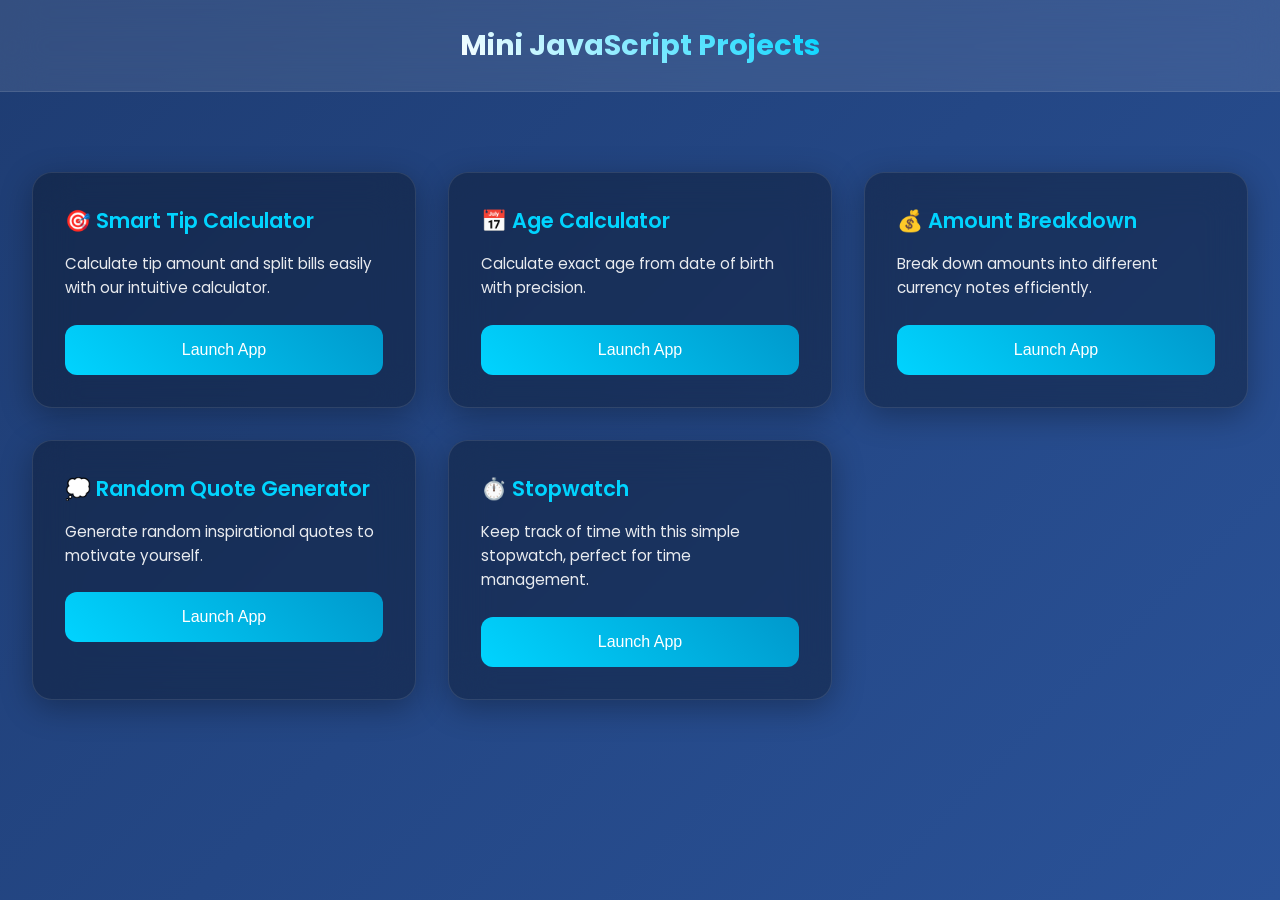
==== index.html @ b796610e "Add files via upload" ====
<!DOCTYPE html>
<html lang="en">
<head>
    <meta charset="UTF-8">
    <meta name="viewport" content="width=device-width, initial-scale=1.0">
    <title>Mini JavaScript Projects</title>
    <link href="https://fonts.googleapis.com/css2?family=Poppins:wght@300;400;500;600;700&display=swap" rel="stylesheet">
    <link rel="stylesheet" href="css/fontawesome.min.css">
    <link rel="stylesheet" href="css/all.min.css">
    <link rel="stylesheet" href="css/owl.carousel.min.css">
    <link rel="stylesheet" href="css/owl.theme.default.min.css">
    <link rel="stylesheet" href="css/bootstrap.min.css">
    <style>
        :root {
            --bg: linear-gradient(135deg, #1e3c72 0%, #2a5298 100%);
            --card-bg: rgba(0, 0, 0, 0.3);
            --text: #ffffff;
            --accent: #00d4ff;
            --card-border: rgba(255, 255, 255, 0.1);
            --glass-shadow: 0 8px 32px rgba(0, 0, 0, 0.3);
            --button-gradient: linear-gradient(45deg, #00d4ff, #0099cc);
        }
        * {
            margin: 0;
            padding: 0;
            box-sizing: border-box;
        }
        body {
            background: var(--bg);
            color: var(--text);
            font-family: 'Poppins', sans-serif;
            min-height: 100vh;
            transition: all 0.3s ease;
            overflow-x: hidden;
        }
        .navbar {
            background: rgba(255, 255, 255, 0.1);
            backdrop-filter: blur(20px);
            border-bottom: 1px solid var(--card-border);
            padding: 1.5rem 2rem;
            display: flex;
            justify-content: center;
            align-items: center;
            position: sticky;
            top: 0;
            z-index: 100;
        }
        .navbar-title {
            font-size: 1.8rem;
            font-weight: 700;
            background: linear-gradient(45deg, #fff, #00d4ff);
            -webkit-background-clip: text;
            -webkit-text-fill-color: transparent;
            background-clip: text;
        }
        .container {
            max-width: 1400px;
            margin: 0 auto;
            padding: 3rem 2rem;
        }
        .main {
            display: grid;
            grid-template-columns: repeat(auto-fit, minmax(350px, 1fr));
            gap: 2rem;
            margin-top: 2rem;
        }
        .box-1 {
            background: var(--card-bg);
            border: 1px solid var(--card-border);
            border-radius: 20px;
            padding: 2rem;
            transition: all 0.4s ease;
            backdrop-filter: blur(20px);
            box-shadow: var(--glass-shadow);
            position: relative;
            overflow: hidden;
        }
        .box-1::before {
            content: '';
            position: absolute;
            top: 0;
            left: 0;
            right: 0;
            height: 3px;
            background: var(--button-gradient);
            transform: scaleX(0);
            transition: transform 0.3s ease;
        }
        .box-1:hover::before {
            transform: scaleX(1);
        }
        .box-1:hover {
            transform: translateY(-10px) scale(1.02);
            box-shadow: 0 20px 40px rgba(0, 0, 0, 0.2);
        }
        .box-1 h2 {
            color: var(--accent);
            font-size: 1.3rem;
            font-weight: 600;
            margin-bottom: 1rem;
            position: relative;
        }
        .box-1 p {
            color: var(--text);
            font-size: 0.95rem;
            margin-bottom: 1.5rem;
            opacity: 0.9;
            line-height: 1.6;
        }
        .box-1 button {
            width: 100%;
            background: var(--button-gradient);
            color: white;
            border: none;
            padding: 1rem;
            border-radius: 12px;
            font-weight: 500;
            cursor: pointer;
            transition: all 0.3s ease;
            font-size: 1rem;
            position: relative;
            overflow: hidden;
        }
        .box-1 button::before {
            content: '';
            position: absolute;
            top: 0;
            left: -100%;
            width: 100%;
            height: 100%;
            background: linear-gradient(90deg, transparent, rgba(255,255,255,0.2), transparent);
            transition: left 0.5s;
        }
        .box-1 button:hover::before {
            left: 100%;
        }
        .box-1 button:hover {
            transform: translateY(-2px);
            box-shadow: 0 10px 20px rgba(0, 212, 255, 0.3);
        }
        @media (max-width: 768px) {
            .navbar {
                padding: 1rem;
            }
            .navbar-title {
                font-size: 1.4rem;
            }
            .container {
                padding: 2rem 1rem;
            }
            .main {
                grid-template-columns: 1fr;
                gap: 1.5rem;
            }
            .box-1 {
                padding: 1.5rem;
            }
        }
    </style>
</head>
<body>
    <div class="navbar">
        <span class="navbar-title">Mini JavaScript Projects</span>
    </div>
    <div class="container">
        <div class="main">
            <div class="box-1">
                <h2>🎯 Smart Tip Calculator</h2>
                <p>Calculate tip amount and split bills easily with our intuitive calculator.</p>
                <button onclick="window.location.href='tip.html'">Launch App</button>
            </div>
            <div class="box-1">
                <h2>📅 Age Calculator</h2>
                <p>Calculate exact age from date of birth with precision.</p>
                <button onclick="window.location.href='age.html'">Launch App</button>
            </div>
            <div class="box-1">
                <h2>💰 Amount Breakdown</h2>
                <p>Break down amounts into different currency notes efficiently.</p>
                <button onclick="window.location.href='currency.html'">Launch App</button>
            </div>
            <div class="box-1">
                <h2>💭 Random Quote Generator</h2>
                <p>Generate random inspirational quotes to motivate yourself.</p>
                <button onclick="window.location.href='Quote.html'">Launch App</button>
            </div>
            <div class="box-1">
                <h2>⏱️ Stopwatch</h2>
                <p>Keep track of time with this simple stopwatch, perfect for time management.</p>
                <button onclick="window.location.href='stopwatch.html'">Launch App</button>
            </div>
        </div>
    </div>
</body>
</html>
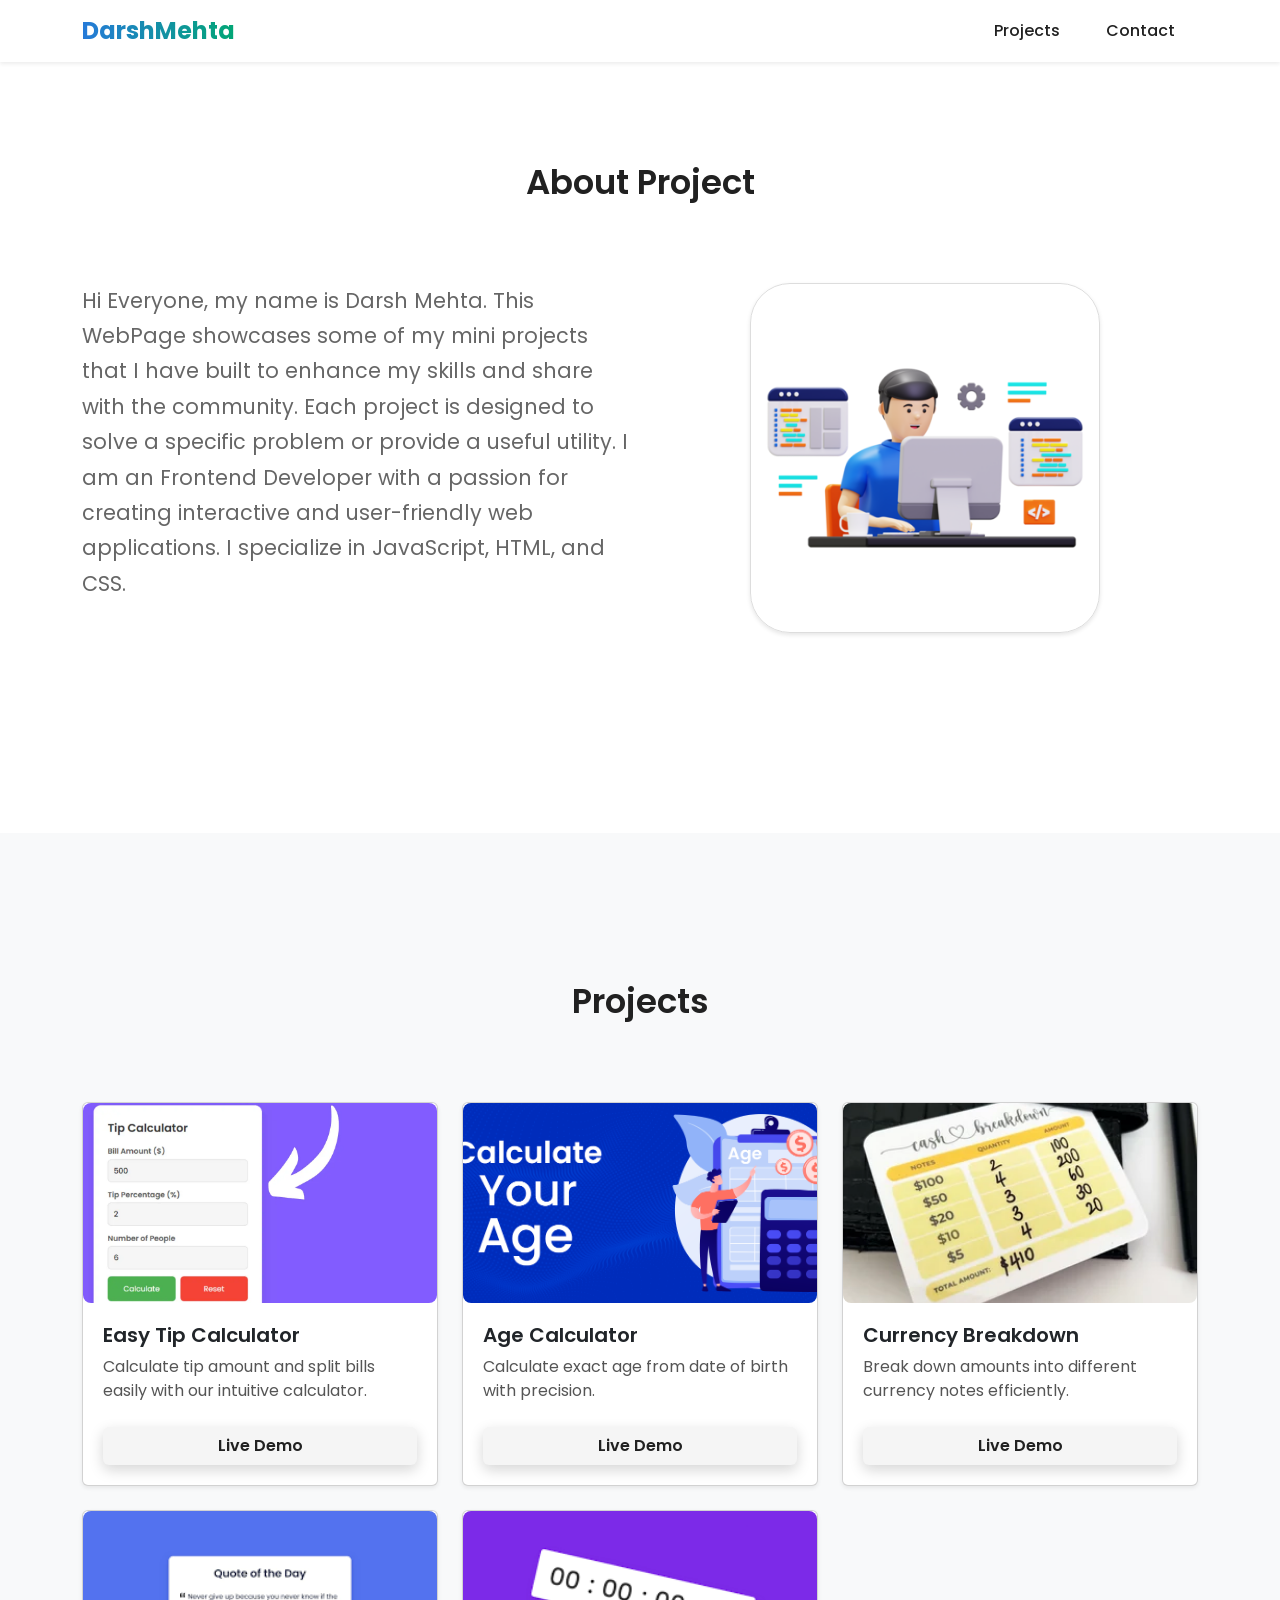
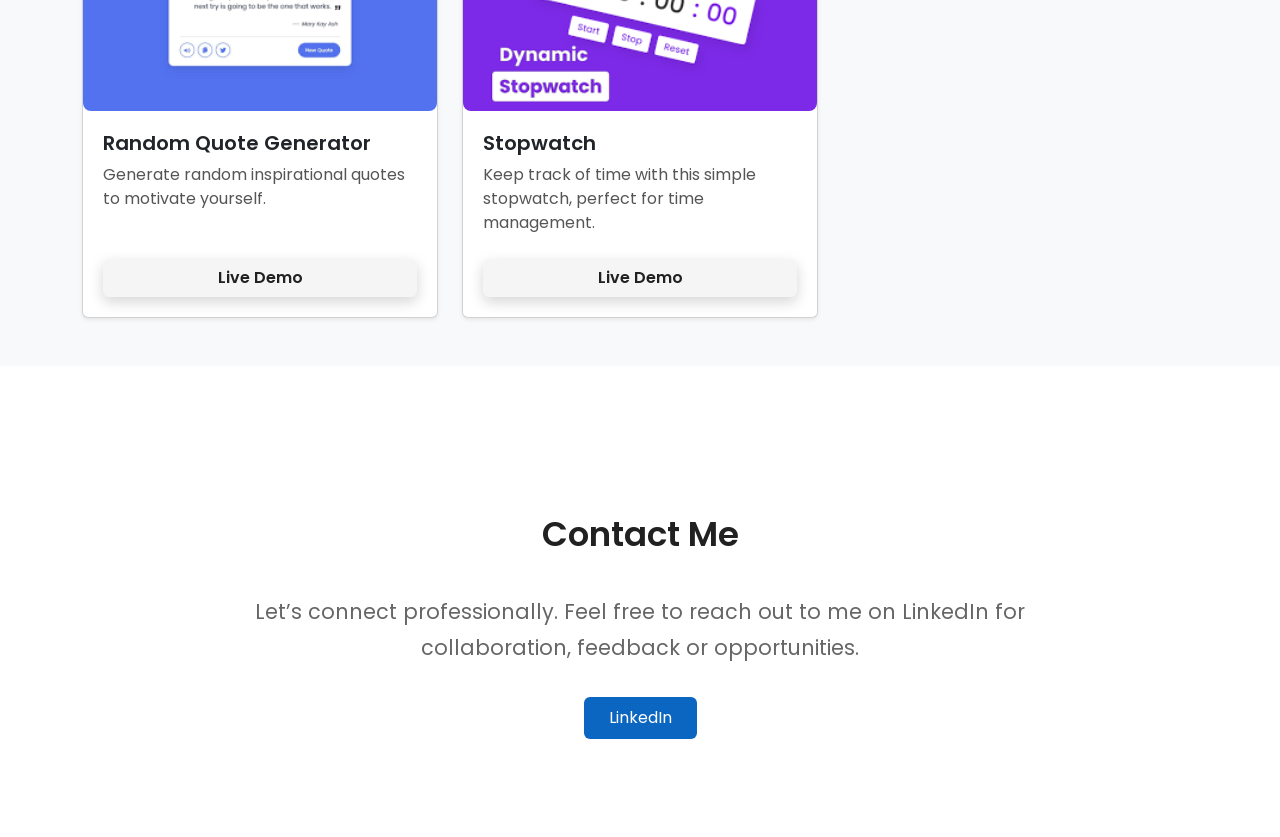
==== commit 3b908e04: "Add files via upload" ====
--- a/index.html
+++ b/index.html
@@ -1,195 +1,235 @@
-<!DOCTYPE html>
-<html lang="en">
-<head>
-    <meta charset="UTF-8">
-    <meta name="viewport" content="width=device-width, initial-scale=1.0">
-    <title>Mini JavaScript Projects</title>
-    <link href="https://fonts.googleapis.com/css2?family=Poppins:wght@300;400;500;600;700&display=swap" rel="stylesheet">
-    <link rel="stylesheet" href="css/fontawesome.min.css">
-    <link rel="stylesheet" href="css/all.min.css">
-    <link rel="stylesheet" href="css/owl.carousel.min.css">
-    <link rel="stylesheet" href="css/owl.theme.default.min.css">
-    <link rel="stylesheet" href="css/bootstrap.min.css">
-    <style>
-        :root {
-            --bg: linear-gradient(135deg, #1e3c72 0%, #2a5298 100%);
-            --card-bg: rgba(0, 0, 0, 0.3);
-            --text: #ffffff;
-            --accent: #00d4ff;
-            --card-border: rgba(255, 255, 255, 0.1);
-            --glass-shadow: 0 8px 32px rgba(0, 0, 0, 0.3);
-            --button-gradient: linear-gradient(45deg, #00d4ff, #0099cc);
-        }
-        * {
-            margin: 0;
-            padding: 0;
-            box-sizing: border-box;
-        }
-        body {
-            background: var(--bg);
-            color: var(--text);
-            font-family: 'Poppins', sans-serif;
-            min-height: 100vh;
-            transition: all 0.3s ease;
-            overflow-x: hidden;
-        }
-        .navbar {
-            background: rgba(255, 255, 255, 0.1);
-            backdrop-filter: blur(20px);
-            border-bottom: 1px solid var(--card-border);
-            padding: 1.5rem 2rem;
-            display: flex;
-            justify-content: center;
-            align-items: center;
-            position: sticky;
-            top: 0;
-            z-index: 100;
-        }
-        .navbar-title {
-            font-size: 1.8rem;
-            font-weight: 700;
-            background: linear-gradient(45deg, #fff, #00d4ff);
-            -webkit-background-clip: text;
-            -webkit-text-fill-color: transparent;
-            background-clip: text;
-        }
-        .container {
-            max-width: 1400px;
-            margin: 0 auto;
-            padding: 3rem 2rem;
-        }
-        .main {
-            display: grid;
-            grid-template-columns: repeat(auto-fit, minmax(350px, 1fr));
-            gap: 2rem;
-            margin-top: 2rem;
-        }
-        .box-1 {
-            background: var(--card-bg);
-            border: 1px solid var(--card-border);
-            border-radius: 20px;
-            padding: 2rem;
-            transition: all 0.4s ease;
-            backdrop-filter: blur(20px);
-            box-shadow: var(--glass-shadow);
-            position: relative;
-            overflow: hidden;
-        }
-        .box-1::before {
-            content: '';
-            position: absolute;
-            top: 0;
-            left: 0;
-            right: 0;
-            height: 3px;
-            background: var(--button-gradient);
-            transform: scaleX(0);
-            transition: transform 0.3s ease;
-        }
-        .box-1:hover::before {
-            transform: scaleX(1);
-        }
-        .box-1:hover {
-            transform: translateY(-10px) scale(1.02);
-            box-shadow: 0 20px 40px rgba(0, 0, 0, 0.2);
-        }
-        .box-1 h2 {
-            color: var(--accent);
-            font-size: 1.3rem;
-            font-weight: 600;
-            margin-bottom: 1rem;
-            position: relative;
-        }
-        .box-1 p {
-            color: var(--text);
-            font-size: 0.95rem;
-            margin-bottom: 1.5rem;
-            opacity: 0.9;
-            line-height: 1.6;
-        }
-        .box-1 button {
-            width: 100%;
-            background: var(--button-gradient);
-            color: white;
-            border: none;
-            padding: 1rem;
-            border-radius: 12px;
-            font-weight: 500;
-            cursor: pointer;
-            transition: all 0.3s ease;
-            font-size: 1rem;
-            position: relative;
-            overflow: hidden;
-        }
-        .box-1 button::before {
-            content: '';
-            position: absolute;
-            top: 0;
-            left: -100%;
-            width: 100%;
-            height: 100%;
-            background: linear-gradient(90deg, transparent, rgba(255,255,255,0.2), transparent);
-            transition: left 0.5s;
-        }
-        .box-1 button:hover::before {
-            left: 100%;
-        }
-        .box-1 button:hover {
-            transform: translateY(-2px);
-            box-shadow: 0 10px 20px rgba(0, 212, 255, 0.3);
-        }
-        @media (max-width: 768px) {
-            .navbar {
-                padding: 1rem;
-            }
-            .navbar-title {
-                font-size: 1.4rem;
-            }
-            .container {
-                padding: 2rem 1rem;
-            }
-            .main {
-                grid-template-columns: 1fr;
-                gap: 1.5rem;
-            }
-            .box-1 {
-                padding: 1.5rem;
-            }
-        }
-    </style>
-</head>
-<body>
-    <div class="navbar">
-        <span class="navbar-title">Mini JavaScript Projects</span>
-    </div>
-    <div class="container">
-        <div class="main">
-            <div class="box-1">
-                <h2>🎯 Smart Tip Calculator</h2>
-                <p>Calculate tip amount and split bills easily with our intuitive calculator.</p>
-                <button onclick="window.location.href='tip.html'">Launch App</button>
-            </div>
-            <div class="box-1">
-                <h2>📅 Age Calculator</h2>
-                <p>Calculate exact age from date of birth with precision.</p>
-                <button onclick="window.location.href='age.html'">Launch App</button>
-            </div>
-            <div class="box-1">
-                <h2>💰 Amount Breakdown</h2>
-                <p>Break down amounts into different currency notes efficiently.</p>
-                <button onclick="window.location.href='currency.html'">Launch App</button>
-            </div>
-            <div class="box-1">
-                <h2>💭 Random Quote Generator</h2>
-                <p>Generate random inspirational quotes to motivate yourself.</p>
-                <button onclick="window.location.href='Quote.html'">Launch App</button>
-            </div>
-            <div class="box-1">
-                <h2>⏱️ Stopwatch</h2>
-                <p>Keep track of time with this simple stopwatch, perfect for time management.</p>
-                <button onclick="window.location.href='stopwatch.html'">Launch App</button>
-            </div>
-        </div>
-    </div>
-</body>
-</html>+<!DOCTYPE html>
+<html lang="en">
+<head>
+  <meta charset="UTF-8" />
+  <meta name="viewport" content="width=device-width, initial-scale=1" />
+  <title>Darsh Mehta - Mini JS Projects</title>
+  <link href="https://cdn.jsdelivr.net/npm/bootstrap@5.3.3/dist/css/bootstrap.min.css" rel="stylesheet" />
+  <link href="https://unpkg.com/aos@2.3.4/dist/aos.css" rel="stylesheet" />
+  <link href="https://fonts.googleapis.com/css2?family=Poppins:wght@400;600&display=swap" rel="stylesheet" />
+  <style>
+    body {
+      font-family: 'Poppins', sans-serif;
+      background-color: #fff;
+      color: #212121;
+      scroll-behavior: smooth;
+    }
+    .navbar-brand {
+      font-weight: 700;
+      font-size: 1.5rem;
+      background:linear-gradient(90deg, #267ad9, #01a675);
+        -webkit-background-clip: text;
+        -webkit-text-fill-color: transparent;
+    }
+    .nav-link {
+      font-weight: 600;
+      color: #212121;
+      transition: color 0.3s ease;
+      margin: 0px 15px;
+    }
+    .nav-item:hover .nav-link {
+      color: #267ad9;
+      border-bottom: 1px solid #267ad9;
+    }
+    .section-title {
+      text-align: center;
+      font-weight: 600;
+      font-size: 2rem;
+      margin-bottom: 1rem;
+      margin-top: 100px;
+    }
+    .section-text {
+      text-align: center;
+      color: #666;
+      font-size: 1.3rem;
+      margin-bottom: 2rem;
+      line-height: 1.7;
+      max-width: 800px;
+      margin-left: auto;
+      margin-right: auto;
+    }
+    .img-fluid {
+        border-radius: 40px;
+        border: 1px solid #ddd;
+        box-shadow: 0 2px 4px rgba(0, 0, 0, 0.1);
+    }
+    .card img {
+      border-radius: 0.5rem;
+      height: 200px;
+      object-fit: cover;
+    }
+    .card-body {
+        padding: 20px;  
+    }
+    .btn-custom {
+      background: #f5f5f5;
+      color: #212121;
+      font-weight: 600;
+      transition: all 0.3s ease;
+      box-shadow: 0px 5px 14px rgba(10, 10, 10, 0.169);
+    }
+    .btn-custom:hover {
+      background-color: #212121;
+      color: #fff;
+      font-weight: 600;
+    }
+    #about {
+      margin-top: 80px;
+      margin-bottom: 80px;
+    }
+    #about{
+        margin-top: 100px;
+        margin-bottom: 200px;
+    }
+    .section-title{
+        font-size: 34px;
+        margin-bottom: 80px;
+    }
+    .section-title1{
+        font-size: 34px;
+        margin-top: 100px;
+        margin-bottom: 40px;
+        font-weight: 600;
+    }
+    .card-title {
+      font-size: 1.25rem;
+      font-weight: 600;
+    }
+    .card-text{
+        font-size: 1rem;
+        color: #555;
+        margin-bottom: 1.5rem;
+    }
+    .btn-custom1{
+        margin-bottom: 50px;
+        background-color: #0b66c2;
+        color: #fff;
+    }
+    .btn-custom1:hover {
+      background-color: #0a5aa2;
+      color: #fff;
+    }
+  </style>
+</head>
+<body>
+
+  <!-- Navbar -->
+  <nav class="navbar navbar-expand-lg bg-white shadow-sm sticky-top">
+    <div class="container">
+      <a class="navbar-brand" href="#">DarshMehta</a>
+      <button class="navbar-toggler" type="button" data-bs-toggle="collapse" data-bs-target="#navbarNav">
+        <span class="navbar-toggler-icon"></span>
+      </button>
+      <div class="collapse navbar-collapse justify-content-end" id="navbarNav">
+        <ul class="navbar-nav">
+          <li class="nav-item"><a class="nav-link fw-medium" href="#projects">Projects</a></li>
+          <li class="nav-item"><a class="nav-link fw-medium" href="#contact">Contact</a></li>
+        </ul>
+      </div>
+    </div>
+  </nav>
+
+  <!-- About Section -->
+<section id="about" data-aos="fade-up">
+  <div class="container">
+    <h2 class="section-title">About Project</h2>
+    <div class="row align-items-center">
+      <!-- Text Column -->
+      <div class="col-md-6 mb-4 mb-md-0">
+        <p class="section-text text-md-start text-left">
+            Hi Everyone, my name is Darsh Mehta. This WebPage showcases some of my mini projects that I have built to enhance my skills and share with the community.
+            Each project is designed to solve a specific problem or provide a useful utility.
+            I am an Frontend Developer with a passion for creating interactive and user-friendly web applications. I specialize in JavaScript, HTML, and CSS.
+            
+        </p>
+      </div>
+
+      <!-- Image Column -->
+      <div class="col-md-6 text-center">
+        <img src="3d-coder-working-on-website-illustration-png.webp" alt="Darsh Mehta Photo" class="img-fluid" style="max-height: 350px; object-fit: cover;">
+      </div>
+    </div>
+  </div>
+</section>
+
+  <!-- Projects Section -->
+  <section id="projects" class="py-5 bg-light">
+    <div class="container">
+      <h2 class="section-title" data-aos="fade-up">Projects</h2>
+      <div class="row g-4">
+        <div class="col-md-6 col-lg-4" data-aos="zoom-in" data-aos-delay="100">
+          <div class="card h-100 shadow-sm">
+            <img src="TipCalc.webp" class="card-img-top" alt="Tip Calculator" />
+            <div class="card-body d-flex flex-column">
+              <h5 class="card-title">Easy Tip Calculator</h5>
+              <p class="card-text">Calculate tip amount and split bills easily with our intuitive calculator.</p>
+              <a href="tip.html" class="btn btn-custom mt-auto">Live Demo</a>
+            </div>
+          </div>
+        </div>
+        <div class="col-md-6 col-lg-4" data-aos="zoom-in" data-aos-delay="200">
+          <div class="card h-100 shadow-sm">
+            <img src="age.png" class="card-img-top" alt="Age Calculator" />
+            <div class="card-body d-flex flex-column">
+              <h5 class="card-title">Age Calculator</h5>
+              <p class="card-text">Calculate exact age from date of birth with precision.</p>
+              <a href="Age.html" class="btn btn-custom mt-auto">Live Demo</a>
+            </div>
+          </div>
+        </div>
+        <div class="col-md-6 col-lg-4" data-aos="zoom-in" data-aos-delay="300">
+          <div class="card h-100 shadow-sm">
+            <img src="currency.webp" class="card-img-top" alt="Currency Breakdown" />
+            <div class="card-body d-flex flex-column">
+              <h5 class="card-title">Currency Breakdown</h5>
+              <p class="card-text">Break down amounts into different currency notes efficiently.</p>
+              <a href="currency.html" class="btn btn-custom mt-auto">Live Demo</a>
+            </div>
+          </div>
+        </div>
+        <div class="col-md-6 col-lg-4" data-aos="zoom-in" data-aos-delay="400">
+          <div class="card h-100 shadow-sm">
+            <img src="quote.png" class="card-img-top" alt="Quote Generator" />
+            <div class="card-body d-flex flex-column">
+              <h5 class="card-title">Random Quote Generator</h5>
+              <p class="card-text">Generate random inspirational quotes to motivate yourself.</p>
+              <a href="quote.html" class="btn btn-custom mt-auto">Live Demo</a>
+            </div>
+          </div>
+        </div>
+        <div class="col-md-6 col-lg-4" data-aos="zoom-in" data-aos-delay="500">
+          <div class="card h-100 shadow-sm">
+            <img src="Stopwatch.png" class="card-img-top" alt="Stopwatch" />
+            <div class="card-body d-flex flex-column">
+              <h5 class="card-title">Stopwatch</h5>
+              <p class="card-text">Keep track of time with this simple stopwatch, perfect for time management.</p>
+              <a href="stopwatch.html" class="btn btn-custom mt-auto">Live Demo</a>
+            </div>
+          </div>
+        </div>
+      </div>
+    </div>
+  </section>
+
+  <!-- Contact Section -->
+  <section id="contact" class="py-5">
+    <div class="container text-center" data-aos="fade-up">
+      <h2 class="section-title1">Contact Me</h2>
+      <p class="section-text">Let’s connect professionally. Feel free to reach out to me on LinkedIn for collaboration, feedback or opportunities.</p>
+      <a href="https://www.linkedin.com/in/darsh-mehta-0b266b306" target="_blank" class="btn btn-custom1 px-4 py-2">
+        LinkedIn
+      </a>
+    </div>
+  </section>
+
+  <!-- Scripts -->
+  <script src="https://cdn.jsdelivr.net/npm/bootstrap@5.3.3/dist/js/bootstrap.bundle.min.js"></script>
+  <script src="https://unpkg.com/aos@2.3.4/dist/aos.js"></script>
+  <script>
+    AOS.init({
+      duration: 1000,
+      once: true,
+    });
+  </script>
+</body>
+</html>
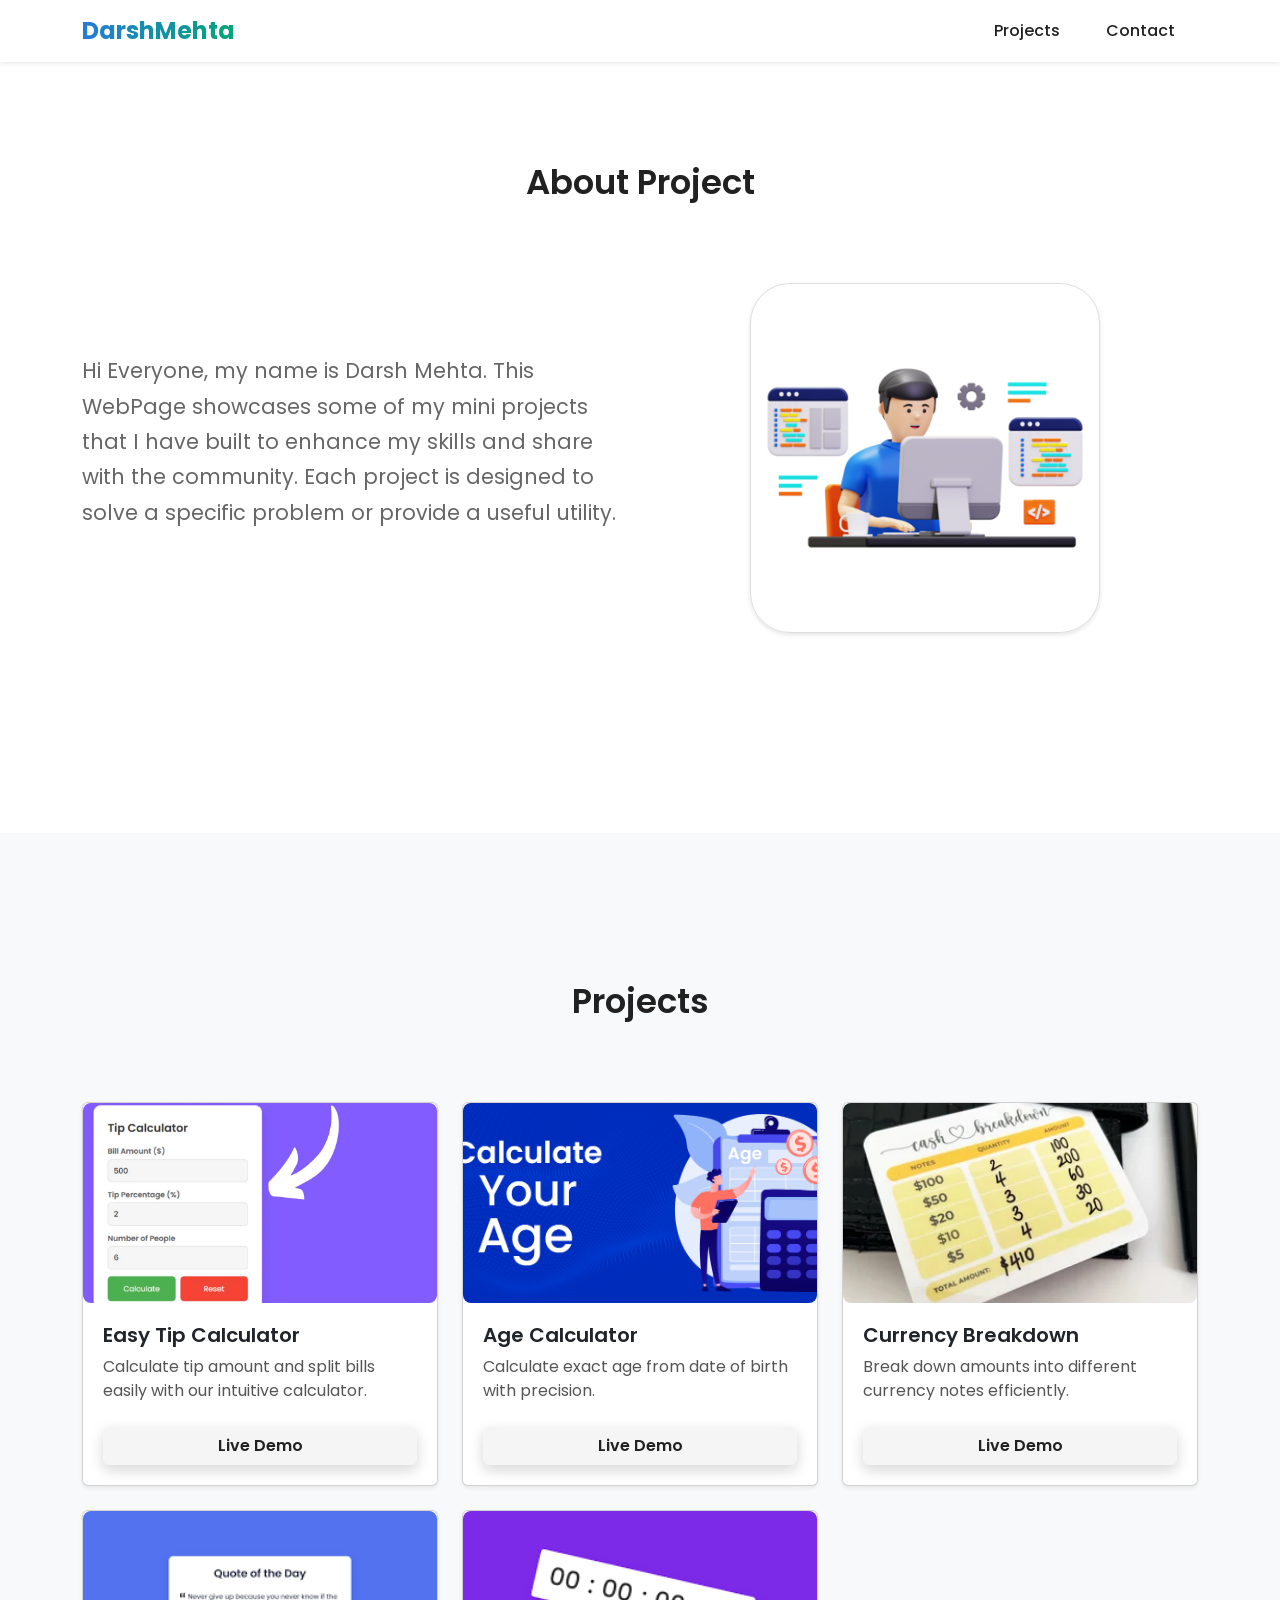
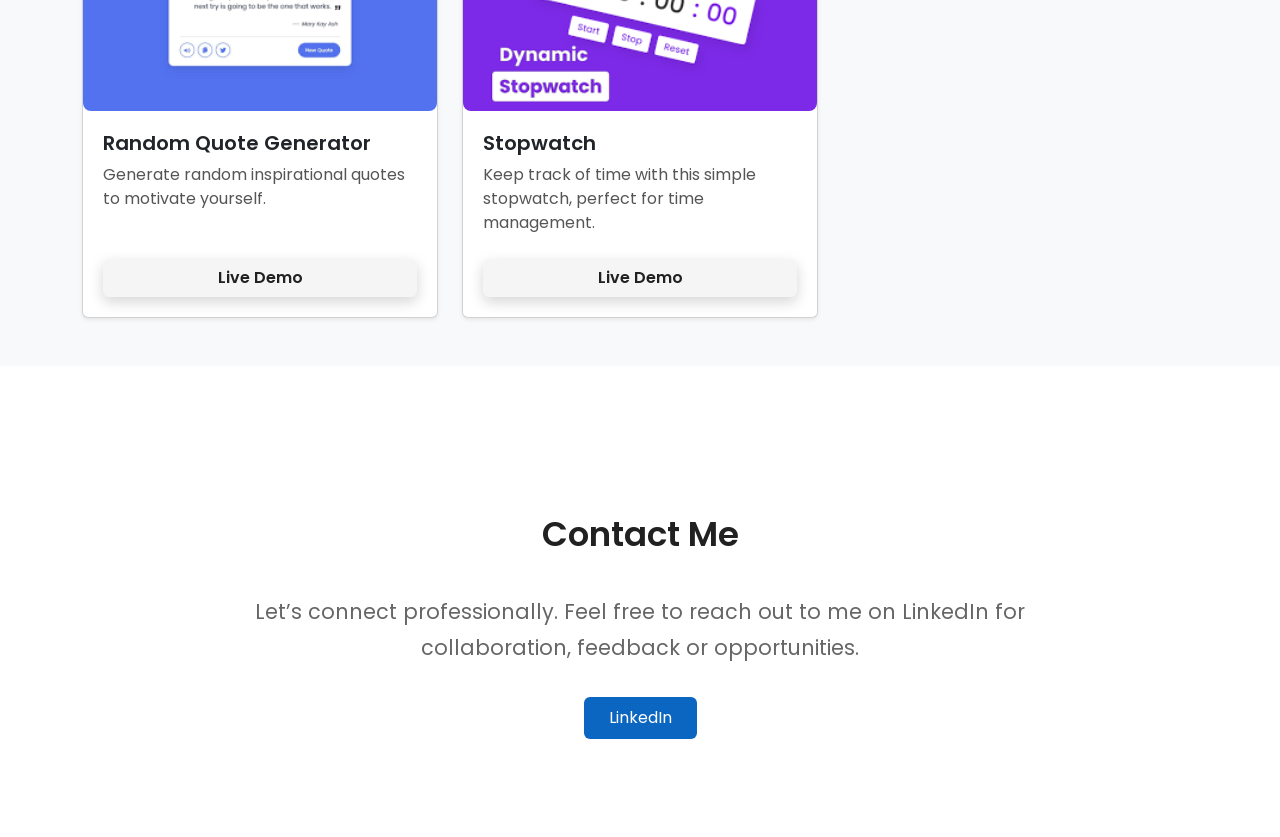
==== commit dbbb4836: "Update index.html" ====
--- a/index.html
+++ b/index.html
@@ -139,8 +139,6 @@
         <p class="section-text text-md-start text-left">
             Hi Everyone, my name is Darsh Mehta. This WebPage showcases some of my mini projects that I have built to enhance my skills and share with the community.
             Each project is designed to solve a specific problem or provide a useful utility.
-            I am an Frontend Developer with a passion for creating interactive and user-friendly web applications. I specialize in JavaScript, HTML, and CSS.
-            
         </p>
       </div>
 
